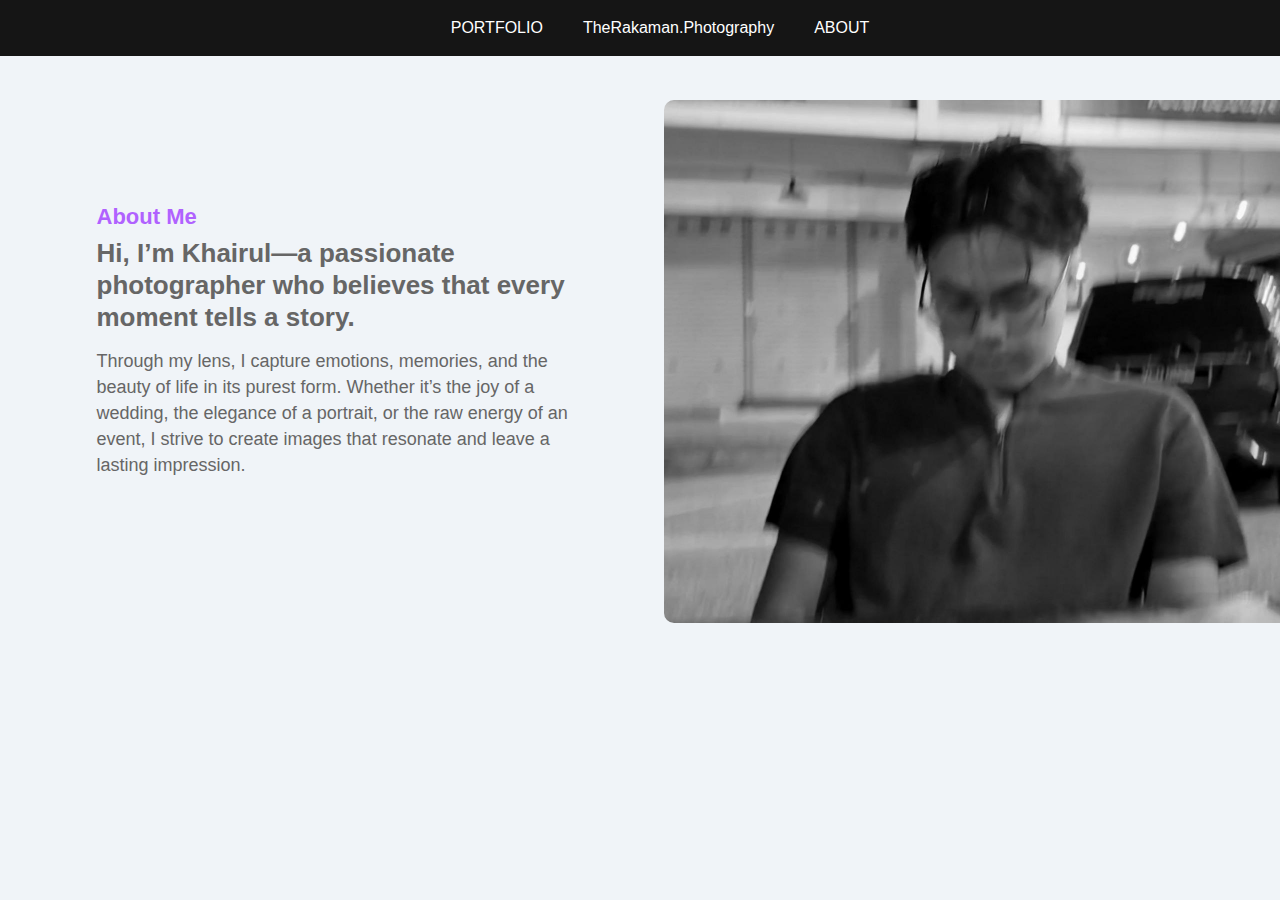
==== about.html @ b475fae4 "Add files via upload" ====
<!DOCTYPE html>
<html lang="en">

<head>
    <meta charset="UTF-8">
    <meta name="viewport" content="width=device-width, initial-scale=1.0">
    <title>Therakaman Photography</title>
    <link rel="stylesheet" href="https://fonts.googleapis.com/css?family=Montserrat:400,700">
    <link rel="stylesheet" href="https://cdnjs.cloudflare.com/ajax/libs/font-awesome/6.0.0/css/all.min.css">
    <link rel="stylesheet" type="text/css" href="style.css">
    <link rel="stylesheet" type="text/css" href="about.css">
    <meta name="description"
        content="Therakaman Photography menawarkan perkhidmatan fotografi profesional untuk perkahwinan, tunang, majlis nikah, OOTD, graduasi dan banyak lagi.">
    <meta name="keywords"
        content="fotografi perkahwinan, wedding photography, jurugambar profesional, Therakaman, fotografi tunang, majlis nikah, OOTD, fotografi graduasi, jurugambar event, fotografi anniversary">

    <meta name="author" content="Therakaman Photography">
</head>

<body>

    <!-- Navigation Bar -->
    <div class="navbar">
        <div class="nav-links" id="nav-links">
            <div class="nav-button"><a href="portfolio.html">PORTFOLIO</a></div>
            <div class="logo"><a href="index.html">TheRakaman.Photography</a></div>
            <div class="nav-button"><a href="about.html">ABOUT</a></div>
        </div>
        <div class="hamburger" id="hamburger">
            <span class="bar"></span>
            <span class="bar"></span>
            <span class="bar"></span>
        </div>
    </div>

    <div class="responsive-container-block bigContainer">
        <div class="responsive-container-block Container bottomContainer">
            <div class="ultimateImg">
                <img class="mainImg" src="img/khai2.jpg" alt="Khairul">
            </div>
            <div class="allText bottomText">
                <p class="text-blk headingText">
                    About Me
                </p>
                <p class="text-blk subHeadingText">
                    Hi, I’m Khairul—a passionate photographer who believes that every moment tells a story.
                </p>
                <p class="text-blk description">
                    Through my lens, I capture
                    emotions, memories, and the beauty of life in its purest form. Whether it’s the joy of a wedding,
                    the elegance of a
                    portrait, or the raw energy of an event, I strive to create images that resonate and leave a lasting
                    impression.
                </p>
            </div>
        </div>
    </div>

    <script src="navbar.js"></script>
</body>

</html>
---- style.css ----
/* Global Styles */
body, html {
  margin: 0;
  padding: 0;
  font-family: 'Montserrat', sans-serif;
  background-color: #f0f4f8;
  color: #333;
  line-height: 1.6;
  scroll-behavior: smooth;
}

h1, h2, h3, h4, h5, h6 {
  font-weight: 700;
  letter-spacing: 1px;
}

a {
  text-decoration: none;
  color: inherit;
}

/* Header Section */
.header {
  background: url('img/wallpaper/therakaman.png') no-repeat center center/cover;
  height: 100vh;
  display: flex;
  justify-content: center;
  align-items: center;
  text-align: center;
  color: white;
  position: relative;
}

.header::before {
  content: "";
  position: absolute;
  top: 0;
  left: 0;
  width: 100%;
  height: 100%;
  background: rgba(0, 0, 0, 0.5);
}
.header-content{
  padding-top: 20%;
}

.header h1, .header p {
  position: relative;
  z-index: 1;
  text-shadow: 3px 3px 13px rgba(0, 0, 0, 0.5);
}

.header h1 {
  font-size: 4rem;
}

.header p {
  font-size: 1.5rem;
}

/* Responsive Adjustments */
@media (max-width: 768px) {
  .header h1 {
    font-size: 3rem;
  }

  .header p {
    font-size: 1.2rem;
  }
}

  .header p {
    font-size: 1rem;
  }

  .logo {
    font-size: 1rem;
    color: #C0A080;
  }

/* Navigation Bar */
.navbar {
  position: fixed;
  top: 0;
  width: 100%;
  background: #151515;
  display: flex;
  justify-content: center;
  align-items: center;
  padding: 15px 20px;
  z-index: 1000;
}

.nav-links {
  display: flex;
  gap: 20px;
}


.navbar a {
  color: white;
  font-size: 1rem;
  transition: color 0.3s ease;
  padding: 10px;
}

.navbar a:hover {
  color: #C0A080;
}

/* Hamburger Menu */
.hamburger {
  display: none;
  flex-direction: column;
  cursor: pointer;
}

.bar {
  width: 25px;
  height: 3px;
  background-color: white;
  margin: 4px 0;
  transition: 0.4s;
}

/* Responsive Navbar */
@media (max-width: 768px) {
  .hamburger {
    display:flex;
    position: relative; 
    left: 30%;  
    }

  .nav-links {
    display: none;
    flex-direction: column;
    position: absolute;
    top: 60px;
    right: 20px;
    background: rgba(0, 0, 0, 0.9);
    border-radius: 10px;
    padding: 10px;
  }

  .nav-links.active {
    display: flex;
  }
}

/* Sections */
.section {
  padding: 80px 20px;
  text-align: center;
}

.about, .contact {
  background: #e0f7fa;
}

.portfolio {
  background: white;
}

/* Portfolio Grid */
.portfolio-grid {
  display: grid;
  grid-template-columns: repeat(3, 1fr); /* 3 columns */
  grid-template-rows: repeat(2, 1fr); /* 2 rows */
  gap: 20px; /* Space between items */
  max-width: 1200px;
  margin: 0 auto;
}

.list-portfolio{
  display: flex;
  justify-content: center;
  align-items: center;
  padding-top: 20px;
  padding-bottom: 30px;
  gap: 20px;
}

.list-portfolio :hover{
  color: #C0A080;
}

.portfolio-item {
  overflow: hidden;
  border-radius: 10px;
  box-shadow: 0 4px 8px rgba(0, 0, 0, 0.1);
  transition: transform 0.3s ease, box-shadow 0.3s ease;
}

.portfolio-item img {
  width: 100%;
  height: 100%;
  object-fit: cover;
  transition: transform 0.3s ease;
}

.portfolio-item:hover {
  transform: scale(1.05);
  box-shadow: 0 8px 16px rgba(0, 0, 0, 0.2);
}

/* Grid Item Sizes */
.portfolio-item.large {
  grid-column: span 2; /* Takes 2 columns */
  grid-row: span 2; /* Takes 2 rows */
}

.portfolio-item.medium {
  grid-column: span 2; /* Takes 2 columns */
  grid-row: span 1; /* Takes 1 row */
}

.portfolio-item.small {
  grid-column: span 1; /* Takes 1 column */
  grid-row: span 1; /* Takes 1 row */
}

/* Responsive Adjustments */
@media (max-width: 768px) {
  .portfolio-grid {
    grid-template-columns: repeat(2, 1fr); /* 2 columns on tablets */
  }

  .portfolio-item.large,
  .portfolio-item.medium,
  .portfolio-item.small {
    grid-column: span 1; /* All items take 1 column on smaller screens */
    grid-row: span 1;
  }
}

@media (max-width: 480px) {
  .portfolio-grid {
    grid-template-columns: 1fr; /* 1 column on mobile */
  }
}

/* Package Section */
.package {
  background: #ffffff;
  padding: 80px 20px;
  text-align: center;
  overflow-x: auto; /* Enable horizontal scrolling */
}

.package-subtitle {
  font-size: 1.2rem;
  color: #666;
  margin-bottom: 40px;
}

.package-grid {
  display: flex; /* Use flexbox for horizontal layout */
  gap: 20px; /* Space between items */
  padding-bottom: 20px; /* Add padding to avoid cutting off shadows */
  overflow-x: auto; /* Enable horizontal scrolling */
  scrollbar-width: thin; /* For Firefox */
  scrollbar-color: #3A4D39 white; /* For Firefox */
}

.package-grid::-webkit-scrollbar {
  height: 8px; /* Scrollbar height */
}

.package-grid::-webkit-scrollbar-thumb {
  background-color: #3A4D39; /* Scrollbar thumb color */
  border-radius: 4px; /* Rounded corners */
}

.package-grid::-webkit-scrollbar-track {
  background-color: #000; /* Scrollbar track color */
}

.package-item {
  background: white;
  border-radius: 10px;
  overflow: hidden;
  box-shadow: 0 4px 8px rgba(0, 0, 0, 0.1);
  transition: transform 0.3s ease, box-shadow 0.3s ease;
  flex: 0 0 auto; /* Prevent flex items from shrinking */
  width: 300px; /* Fixed width for each package item */
}

.package-item:hover {
  transform: translateY(-10px);
  box-shadow: 0 8px 16px rgba(0, 0, 0, 0.2);
}

.package-item img {
  width: 100%;
  height: 200px;
  object-fit: cover;
}

.package-details {
  padding: 20px;
  text-align: left;
}

.package-details h3 {
  font-size: 1.5rem;
  margin-bottom: 10px;
}

.package-details p {
  font-size: 1rem;
  color: #666;
  margin-bottom: 20px;
}

.see-more {
  color: #3A4D39;
  text-decoration: none;
  font-weight: bold;
  cursor: pointer;
  transition: color 0.3s ease;
}

.see-more:hover {
  color: #000;
}

/* Modal Styles */
.modal {
  display: none;
  position: fixed;
  z-index: 1000;
  left: 0;
  top: 0;
  width: 100%;
  height: 100%;
  background-color: rgba(0, 0, 0, 0.9);
  justify-content: center;
  align-items: center;
}

.modal-content {
  max-width: 90%;
  max-height: 90%;
  border-radius: 10px;
}

.close {
  position: absolute;
  top: 20px;
  right: 35px;
  color: white;
  font-size: 40px;
  font-weight: bold;
  cursor: pointer;
  transition: color 0.3s ease;
}

.close:hover {
  color: #ffdfba;
}

.note {
  text-align: justify;
  padding-top: 30px;
  padding-left: 100px;
  padding-right: 100px;
}

@media (max-width: 768px) {
  .note {
    padding: 20px;
  }
}


/* Contact Section */
.contact {
  background: #ffffff;
  padding: 100px 20px;
  text-align: center;
}

@media (max-width: 768px) {
  .contact {
    padding-left: 40px;
  }
}

.contact h2 {
  font-size: 2.5rem;
  margin-bottom: 20px;
}

.contact p {
  font-size: 1.2rem;
  color: #151515;
  margin-bottom: 40px;
}

.contact-button {
  display: flex;
  justify-content: center;
}

/* Button */
.button-1 {
  background-color: #C0A080;
  border-radius: 8px;
  border-style: none;
  color: #3A4D39;
  cursor: pointer;
  padding: 10px 20px;
  font-size: 2rem;
  transition: background-color 0.3s ease;
}

/* Footer */
.footer {
  padding: 20px;
  background: #3A4D39;
  color: white;
  text-align: center;
}

.social-icons {
  display: flex;
  justify-content: center;
  gap: 15px;
  margin-bottom: 10px;
}

.social-icons a {
  font-size: 1.5rem;
  color: white;
  transition: color 0.3s ease;
}

.social-icons a:hover {
  color: #D4AF37;
}
---- about.css ----
* {
  font-family: Nunito, sans-serif;
}

.responsive-container-block {
  min-height: 75px;
  height: fit-content;
  width: 100%;
  padding-top: 10px;
  padding-right: 10px;
  padding-bottom: 10px;
  padding-left: 10px;
  display: flex;
  flex-wrap: wrap;
  margin-top: 0px;
  margin-right: auto;
  margin-bottom: 0px;
  margin-left: auto;
  justify-content: flex-start;
}

a {
  text-decoration-line: none;
  text-decoration-thickness: initial;
  text-decoration-style: initial;
  text-decoration-color: initial;
}

.text-blk {
  margin-top: 0px;
  margin-right: 0px;
  margin-bottom: 0px;
  margin-left: 0px;
  padding-top: 10px;
  padding-right: 10px;
  padding-bottom: 10px;
  padding-left: 10px;
  line-height: 25px;
}

.responsive-container-block.bigContainer {
  padding-top: 10px;
  padding-right: 30px;
  padding-bottom: 10px;
  padding-left: 30px;
  flex-direction: column;
  align-items: center;
  justify-content: center;
  padding: 10px 50px 10px 50px;
}

.mainImg {
  color: black;
  width: 100%;
  height: auto;
  border-top-left-radius: 10px;
  border-top-right-radius: 10px;
  border-bottom-right-radius: 10px;
  border-bottom-left-radius: 10px;
}

.text-blk.headingText {
  font-size: 22px;
  font-weight: 700;
  line-height: 30px;
  color: rgb(176, 98, 255);
  padding-top: 0px;
  padding-right: 10px;
  padding-bottom: 0px;
  padding-left: 0px;
  margin-top: 0px;
  margin-right: 0px;
  margin-bottom: 5px;
  margin-left: 0px;
}

.allText {
  padding-top: 0px;
  padding-right: 0px;
  padding-bottom: 0px;
  padding-left: 0px;
  width: 40%;
  margin-top: 0px;
  margin-right: 0px;
  margin-bottom: 0px;
  margin-left: 0px;
}

.text-blk.subHeadingText {
  color: rgb(102, 102, 102);
  font-size: 26px;
  line-height: 32px;
  font-weight: 700;
  margin-top: 0px;
  margin-right: 0px;
  margin-bottom: 15px;
  margin-left: 0px;
  padding-top: 0px;
  padding-right: 10px;
  padding-bottom: 0px;
  padding-left: 0px;
}

.text-blk.description {
  font-size: 18px;
  line-height: 26px;
  color: rgb(102, 102, 102);
  margin-top: 0px;
  margin-right: 0px;
  margin-bottom: 50px;
  margin-left: 0px;
  font-weight: 400;
  padding-top: 0px;
  padding-right: 10px;
  padding-bottom: 0px;
  padding-left: 0px;
}

.explore {
  font-size: 16px;
  line-height: 28px;
  color: rgb(102, 102, 102);
  border-top-width: 2px;
  border-right-width: 2px;
  border-bottom-width: 2px;
  border-left-width: 2px;
  border-top-style: solid;
  border-right-style: solid;
  border-bottom-style: solid;
  border-left-style: solid;
  border-top-color: rgb(102, 102, 102);
  border-right-color: rgb(102, 102, 102);
  border-bottom-color: rgb(102, 102, 102);
  border-left-color: rgb(102, 102, 102);
  border-image-source: initial;
  border-image-slice: initial;
  border-image-width: initial;
  border-image-outset: initial;
  border-image-repeat: initial;
  cursor: pointer;
  background-color: white;
  margin-top: 0px;
  margin-right: 0px;
  margin-bottom: 0px;
  margin-left: 0px;
  padding-top: 8px;
  padding-right: 40px;
  padding-bottom: 8px;
  padding-left: 40px;
}

.explore:hover {
  background-image: initial;
  background-position-x: initial;
  background-position-y: initial;
  background-size: initial;
  background-repeat-x: initial;
  background-repeat-y: initial;
  background-attachment: initial;
  background-origin: initial;
  background-clip: initial;
  background-color: rgb(176, 98, 255);
  color: white;
  border-top-width: initial;
  border-right-width: initial;
  border-bottom-width: initial;
  border-left-width: initial;
  border-top-style: none;
  border-right-style: none;
  border-bottom-style: none;
  border-left-style: none;
  border-top-color: initial;
  border-right-color: initial;
  border-bottom-color: initial;
  border-left-color: initial;
  border-image-source: initial;
  border-image-slice: initial;
  border-image-width: initial;
  border-image-outset: initial;
  border-image-repeat: initial;
}

.responsive-container-block.Container {
  margin-top: 80px;
  margin-right: auto;
  margin-bottom: 50px;
  margin-left: auto;
  justify-content: center;
  align-items: center;
  max-width: 1320px;
  padding-top: 10px;
  padding-right: 10px;
  padding-bottom: 10px;
  padding-left: 10px;
}

.responsive-container-block.Container.bottomContainer {
  flex-direction: row-reverse;
  margin-top: 80px;
  margin-right: auto;
  margin-bottom: 50px;
  margin-left: auto;
  position: static;
}

.allText.aboveText {
  margin-top: 0px;
  margin-right: 0px;
  margin-bottom: 0px;
  margin-left: 40px;
}

.allText.bottomText {
  margin-top: 0px;
  margin-right: 40px;
  margin-bottom: 0px;
  margin-left: 0px;
  display: flex;
  flex-direction: column;
  align-items: flex-start;
  justify-content: flex-start;
  padding-top: 0px;
  padding-right: 15px;
  padding-bottom: 0px;
  padding-left: 0px;
}

.purpleBox {
  display: flex;
  flex-direction: column;
  align-items: flex-start;
  max-width: 430px;
  background-color: rgb(176, 98, 255);
  padding-top: 20px;
  padding-right: 20px;
  padding-bottom: 20px;
  padding-left: 20px;
  border-top-left-radius: 10px;
  border-top-right-radius: 10px;
  border-bottom-right-radius: 10px;
  border-bottom-left-radius: 10px;
  position: absolute;
  bottom: -35px;
  left: -8%;
}

.purpleText {
  font-size: 18px;
  line-height: 26px;
  color: white;
  margin-top: 0px;
  margin-right: 0px;
  margin-bottom: 10px;
  margin-left: 0px;
}

.ultimateImg {
  width: 50%;
  position: relative;
}

@media (max-width: 1024px) {
  .responsive-container-block.Container {
    max-width: 850px;
  }

  .mainImg {
    width: 55%;
    height: auto;
  }

  .allText {
    width: 40%;
    margin-top: 0px;
    margin-right: 0px;
    margin-bottom: 0px;
    margin-left: 20px;
  }

  .responsive-container-block.bigContainer {
    padding-top: 10px;
    padding-right: 10px;
    padding-bottom: 10px;
    padding-left: 10px;
  }

  .responsive-container-block.Container.bottomContainer {
    margin-top: 80px;
    margin-right: auto;
    margin-bottom: 50px;
    margin-left: auto;
  }

  .responsive-container-block.Container {
    max-width: 830px;
  }

  .allText.aboveText {
    margin-top: 30px;
    margin-right: 0px;
    margin-bottom: 0px;
    margin-left: 40px;
  }

  .allText.bottomText {
    margin-top: 30px;
    margin-right: 40px;
    margin-bottom: 0px;
    margin-left: 0px;
    text-align: left;
  }

  .text-blk.headingText {
    text-align: center;
  }

  .allText.aboveText {
    display: flex;
    flex-direction: column;
    align-items: center;
    justify-content: center;
    margin-top: 30px;
    margin-right: 0px;
    margin-bottom: 0px;
    margin-left: 0px;
  }

  .text-blk.subHeadingText {
    text-align: left;
    font-size: 26px;
    line-height: 32px;
  }

  .text-blk.description {
    text-align: left;
    line-height: 24px;
  }

  .explore {
    margin-top: 0px;
    margin-right: 0px;
    margin-bottom: 0px;
    margin-left: 0px;
  }

  .responsive-container-block.bigContainer {
    padding-top: 10px;
    padding-right: 30px;
    padding-bottom: 10px;
    padding-left: 30px;
  }

  .responsive-container-block.Container {
    justify-content: space-evenly;
  }

  .purpleBox {
    bottom: 10%;
  }

  .responsive-container-block.Container.bottomContainer {
    padding-top: 10px;
    padding-right: 0px;
    padding-bottom: 10px;
    padding-left: 0px;
    max-width: 930px;
  }

  .allText.bottomText {
    width: 40%;
  }

  .purpleBox {
    bottom: auto;
    left: -10%;
    top: 70%;
  }

  .mainImg {
    width: 100%;
  }

  .text-blk.headingText {
    text-align: left;
  }
}

@media (max-width: 768px) {
  .allText {
    width: 100%;
    display: flex;
    flex-direction: column;
    justify-content: center;
    align-items: center;
    padding-top: 0px;
    padding-right: 0px;
    padding-bottom: 0px;
    padding-left: 0px;
  }

  .responsive-container-block.Container {
    flex-direction: column;
    height: auto;
  }

  .text-blk.headingText {
    text-align: center;
  }

  .text-blk.subHeadingText {
    text-align: center;
    font-size: 24px;
  }

  .text-blk.description {
    text-align: center;
    font-size: 18px;
  }

  .allText {
    margin-top: 40px;
    margin-right: 0px;
    margin-bottom: 0px;
    margin-left: 0px;
  }

  .allText.aboveText {
    margin-top: 40px;
    margin-right: 0px;
    margin-bottom: 0px;
    margin-left: 0px;
  }

  .responsive-container-block.Container {
    margin-top: 80px;
    margin-right: auto;
    margin-bottom: 50px;
    margin-left: auto;
  }

  .responsive-container-block.Container.bottomContainer {
    margin-top: 50px;
    margin-right: auto;
    margin-bottom: 50px;
    margin-left: auto;
  }

  .allText.bottomText {
    margin-top: 40px;
    margin-right: 0px;
    margin-bottom: 0px;
    margin-left: 0px;
  }

  .mainImg {
    width: 100%;
    margin-top: 0px;
    margin-right: 0px;
    margin-bottom: -70px;
    margin-left: 0px;
  }

  .responsive-container-block.Container.bottomContainer {
    flex-direction: column;
  }

  .ultimateImg {
    width: 100%;
  }

  .purpleBox {
    position: static;
  }

  .allText.bottomText {
    width: 100%;
    align-items: flex-start;
  }

  .text-blk.headingText {
    text-align: left;
  }

  .text-blk.subHeadingText {
    text-align: left;
  }

  .text-blk.description {
    text-align: left;
  }

  .ultimateImg {
    position: static;
  }

  .mainImg {
    margin-top: 0px;
    margin-right: 0px;
    margin-bottom: 0px;
    margin-left: 0px;
  }

  .ultimateImg {
    position: relative;
  }

  .purpleBox {
    margin-top: 0px;
    margin-right: 0px;
    margin-bottom: 0px;
    margin-left: 0px;
    position: absolute;
    left: 0px;
    top: 80%;
  }

  .allText.bottomText {
    margin-top: 100px;
    margin-right: 0px;
    margin-bottom: 0px;
    margin-left: 0px;
  }
}

@media (max-width: 500px) {
  .responsive-container-block.Container {
    padding-top: 10px;
    padding-right: 0px;
    padding-bottom: 10px;
    padding-left: 0px;
    width: 100%;
    max-width: 100%;
  }

  .mainImg {
    width: 100%;
  }

  .responsive-container-block.bigContainer {
    padding-top: 10px;
    padding-right: 25px;
    padding-bottom: 10px;
    padding-left: 25px;
  }

  .text-blk.subHeadingText {
    font-size: 24px;
    padding-top: 0px;
    padding-right: 0px;
    padding-bottom: 0px;
    padding-left: 0px;
    line-height: 28px;
  }

  .text-blk.description {
    font-size: 16px;
    padding-top: 0px;
    padding-right: 0px;
    padding-bottom: 0px;
    padding-left: 0px;
    line-height: 22px;
  }

  .allText {
    padding-top: 0px;
    padding-right: 0px;
    padding-bottom: 0px;
    padding-left: 0px;
    width: 100%;
  }

  .allText.bottomText {
    margin-top: 50px;
    margin-right: 0px;
    margin-bottom: 0px;
    margin-left: 0px;
    padding: 0 0 0 0;
    margin: 30px 0 0 0;
  }

  .ultimateImg {
    position: static;
  }

  .purpleBox {
    position: static;
  }

  .stars {
    width: 55%;
  }

  .allText.bottomText {
    margin-top: 75px;
    margin-right: 0px;
    margin-bottom: 0px;
    margin-left: 0px;
  }

  .responsive-container-block.bigContainer {
    padding-top: 10px;
    padding-right: 20px;
    padding-bottom: 10px;
    padding-left: 20px;
  }

  .purpleText {
    font-size: 16px;
    line-height: 22px;
  }

  .explore {
    padding: 6px 35px 6px 35px;
    font-size: 15px;
  }
}
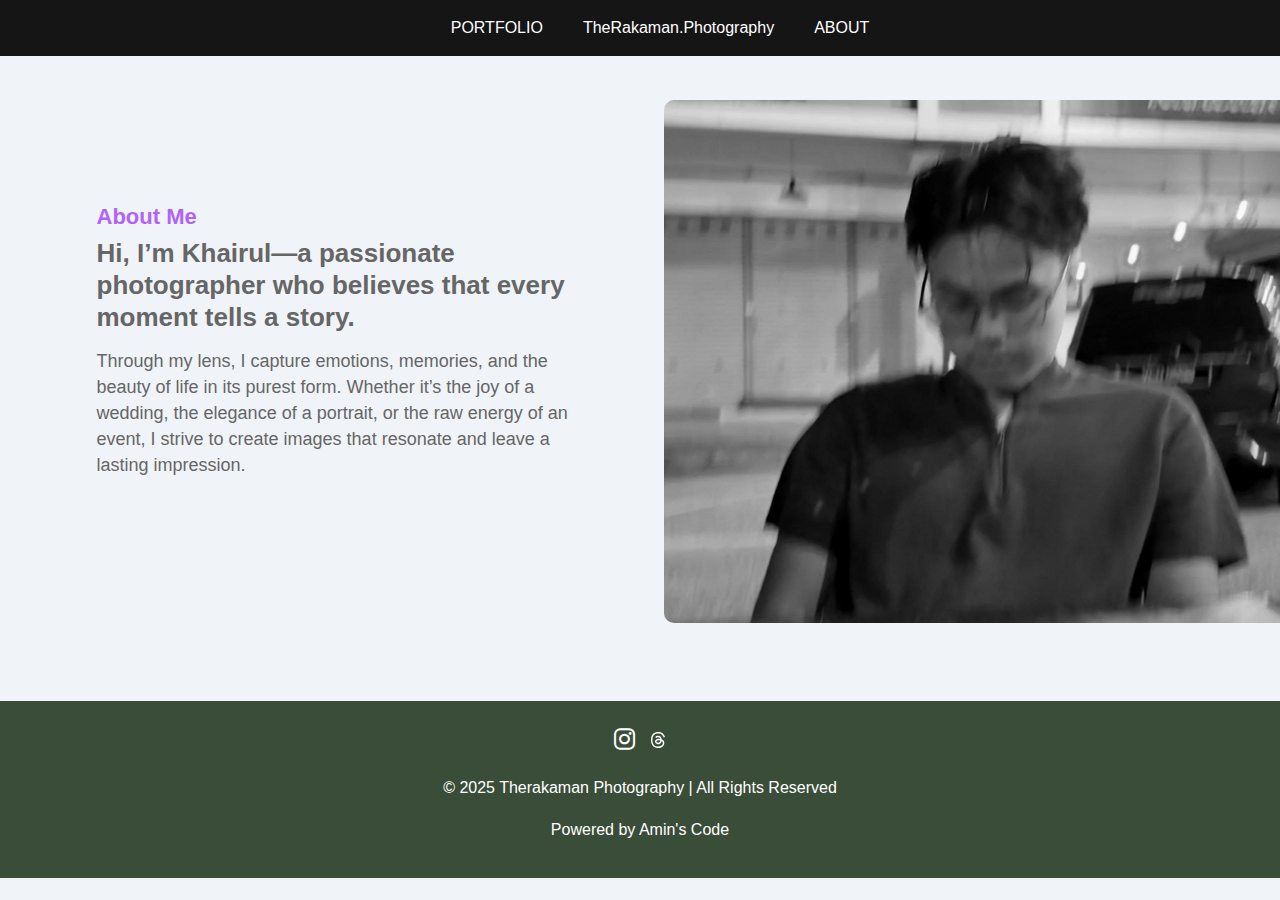
==== commit aa7a9543: "about.html" ====
--- a/about.html
+++ b/about.html
@@ -56,7 +56,24 @@
         </div>
     </div>
 
+    <!-- Footer -->
+<div class="footer">
+    <div class="social-icons">
+        <a href="https://www.instagram.com/therakaman.photography/" target="_blank"><i class="fab fa-instagram"></i></a>
+        <a href="https://www.threads.net/@therakaman.photography?xmt=AQGzIdc-Qh1opQ-xZN11OjlLVJOpdPUdqypCZM3C1hj0hWc"
+            target="_blank">
+            <svg xmlns="http://www.w3.org/2000/svg" width="16" height="16" fill="currentColor" class="bi bi-threads"
+                viewBox="0 0 16 16">
+                <path
+                    d="M6.321 6.016c-.27-.18-1.166-.802-1.166-.802.756-1.081 1.753-1.502 3.132-1.502.975 0 1.803.327 2.394.948s.928 1.509 1.005 2.644q.492.207.905.484c1.109.745 1.719 1.86 1.719 3.137 0 2.716-2.226 5.075-6.256 5.075C4.594 16 1 13.987 1 7.994 1 2.034 4.482 0 8.044 0 9.69 0 13.55.243 15 5.036l-1.36.353C12.516 1.974 10.163 1.43 8.006 1.43c-3.565 0-5.582 2.171-5.582 6.79 0 4.143 2.254 6.343 5.63 6.343 2.777 0 4.847-1.443 4.847-3.556 0-1.438-1.208-2.127-1.27-2.127-.236 1.234-.868 3.31-3.644 3.31-1.618 0-3.013-1.118-3.013-2.582 0-2.09 1.984-2.847 3.55-2.847.586 0 1.294.04 1.663.114 0-.637-.54-1.728-1.9-1.728-1.25 0-1.566.405-1.967.868ZM8.716 8.19c-2.04 0-2.304.87-2.304 1.416 0 .878 1.043 1.168 1.6 1.168 1.02 0 2.067-.282 2.232-2.423a6.2 6.2 0 0 0-1.528-.161" />
+            </svg>
+        </a>
+    </div>
+    <p>&copy; 2025 Therakaman Photography | All Rights Reserved</p>
+    <p>Powered by Amin's Code</p>
+</div>
+
     <script src="navbar.js"></script>
 </body>
 
-</html>+</html>
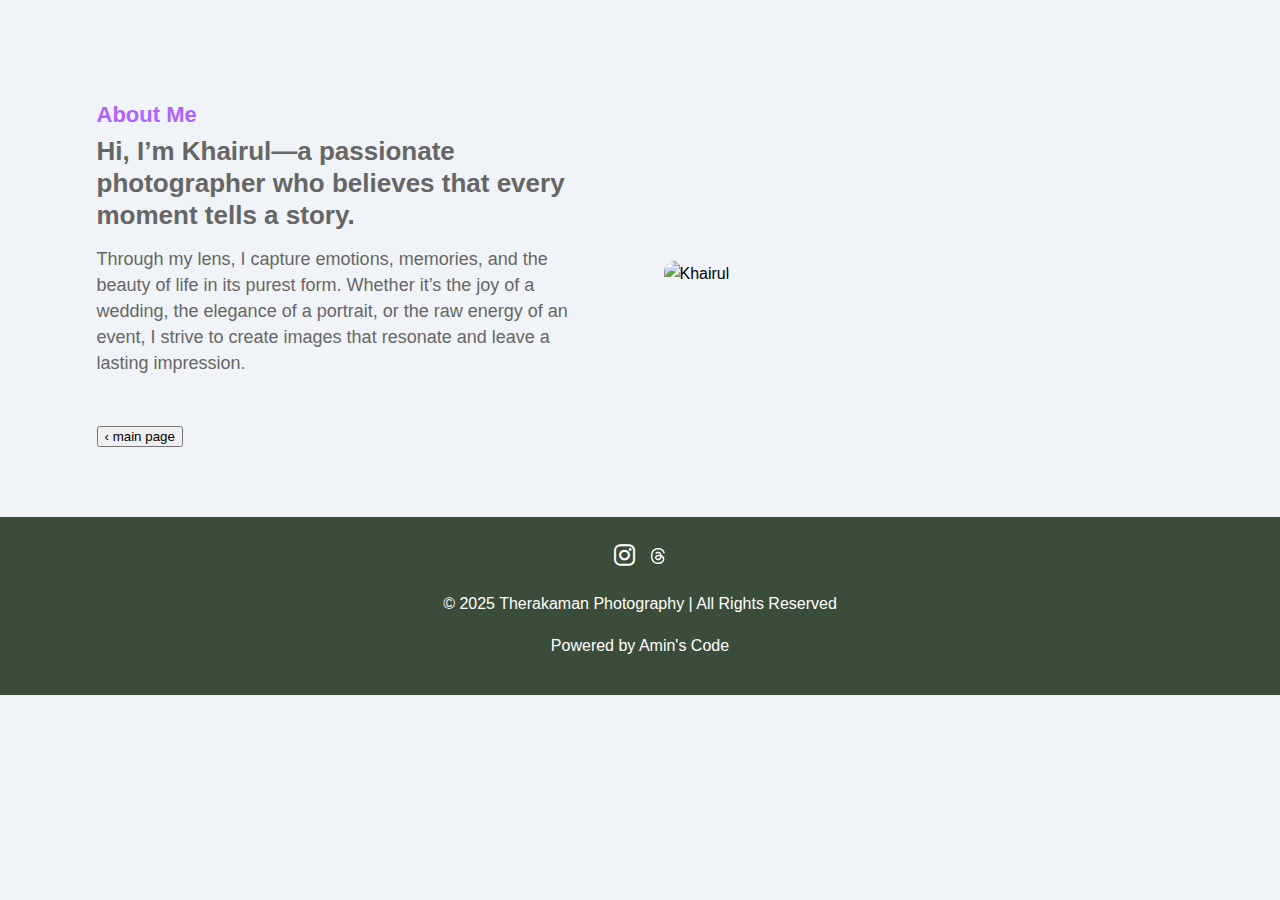
==== commit a4fe6ab5: "about.html" ====
--- a/about.html
+++ b/about.html
@@ -18,21 +18,6 @@
 </head>
 
 <body>
-
-    <!-- Navigation Bar -->
-    <div class="navbar">
-        <div class="nav-links" id="nav-links">
-            <div class="nav-button"><a href="portfolio.html">PORTFOLIO</a></div>
-            <div class="logo"><a href="index.html">TheRakaman.Photography</a></div>
-            <div class="nav-button"><a href="about.html">ABOUT</a></div>
-        </div>
-        <div class="hamburger" id="hamburger">
-            <span class="bar"></span>
-            <span class="bar"></span>
-            <span class="bar"></span>
-        </div>
-    </div>
-
     <div class="responsive-container-block bigContainer">
         <div class="responsive-container-block Container bottomContainer">
             <div class="ultimateImg">
@@ -52,27 +37,31 @@
                     portrait, or the raw energy of an event, I strive to create images that resonate and leave a lasting
                     impression.
                 </p>
+                <button class="prev-button">
+                    <a href="index.html">&#8249; main page</a>
+                </button>
             </div>
         </div>
     </div>
 
     <!-- Footer -->
-<div class="footer">
-    <div class="social-icons">
-        <a href="https://www.instagram.com/therakaman.photography/" target="_blank"><i class="fab fa-instagram"></i></a>
-        <a href="https://www.threads.net/@therakaman.photography?xmt=AQGzIdc-Qh1opQ-xZN11OjlLVJOpdPUdqypCZM3C1hj0hWc"
-            target="_blank">
-            <svg xmlns="http://www.w3.org/2000/svg" width="16" height="16" fill="currentColor" class="bi bi-threads"
-                viewBox="0 0 16 16">
-                <path
-                    d="M6.321 6.016c-.27-.18-1.166-.802-1.166-.802.756-1.081 1.753-1.502 3.132-1.502.975 0 1.803.327 2.394.948s.928 1.509 1.005 2.644q.492.207.905.484c1.109.745 1.719 1.86 1.719 3.137 0 2.716-2.226 5.075-6.256 5.075C4.594 16 1 13.987 1 7.994 1 2.034 4.482 0 8.044 0 9.69 0 13.55.243 15 5.036l-1.36.353C12.516 1.974 10.163 1.43 8.006 1.43c-3.565 0-5.582 2.171-5.582 6.79 0 4.143 2.254 6.343 5.63 6.343 2.777 0 4.847-1.443 4.847-3.556 0-1.438-1.208-2.127-1.27-2.127-.236 1.234-.868 3.31-3.644 3.31-1.618 0-3.013-1.118-3.013-2.582 0-2.09 1.984-2.847 3.55-2.847.586 0 1.294.04 1.663.114 0-.637-.54-1.728-1.9-1.728-1.25 0-1.566.405-1.967.868ZM8.716 8.19c-2.04 0-2.304.87-2.304 1.416 0 .878 1.043 1.168 1.6 1.168 1.02 0 2.067-.282 2.232-2.423a6.2 6.2 0 0 0-1.528-.161" />
-            </svg>
-        </a>
+    <div class="footer">
+    
+        <div class="social-icons">
+            <a href="https://www.instagram.com/therakaman.photography/" target="_blank"><i class="fab fa-instagram"></i></a>
+            <a href="https://www.threads.net/@therakaman.photography?xmt=AQGzIdc-Qh1opQ-xZN11OjlLVJOpdPUdqypCZM3C1hj0hWc"
+                target="_blank">
+                <svg xmlns="http://www.w3.org/2000/svg" width="16" height="16" fill="currentColor" class="bi bi-threads"
+                    viewBox="0 0 16 16">
+                    <path
+                        d="M6.321 6.016c-.27-.18-1.166-.802-1.166-.802.756-1.081 1.753-1.502 3.132-1.502.975 0 1.803.327 2.394.948s.928 1.509 1.005 2.644q.492.207.905.484c1.109.745 1.719 1.86 1.719 3.137 0 2.716-2.226 5.075-6.256 5.075C4.594 16 1 13.987 1 7.994 1 2.034 4.482 0 8.044 0 9.69 0 13.55.243 15 5.036l-1.36.353C12.516 1.974 10.163 1.43 8.006 1.43c-3.565 0-5.582 2.171-5.582 6.79 0 4.143 2.254 6.343 5.63 6.343 2.777 0 4.847-1.443 4.847-3.556 0-1.438-1.208-2.127-1.27-2.127-.236 1.234-.868 3.31-3.644 3.31-1.618 0-3.013-1.118-3.013-2.582 0-2.09 1.984-2.847 3.55-2.847.586 0 1.294.04 1.663.114 0-.637-.54-1.728-1.9-1.728-1.25 0-1.566.405-1.967.868ZM8.716 8.19c-2.04 0-2.304.87-2.304 1.416 0 .878 1.043 1.168 1.6 1.168 1.02 0 2.067-.282 2.232-2.423a6.2 6.2 0 0 0-1.528-.161" />
+                </svg>
+            </a>
+        </div>
+        <p>&copy; 2025 Therakaman Photography | All Rights Reserved</p>
+        <p>Powered by Amin's Code</p>
     </div>
-    <p>&copy; 2025 Therakaman Photography | All Rights Reserved</p>
-    <p>Powered by Amin's Code</p>
-</div>
-
+    
     <script src="navbar.js"></script>
 </body>
 
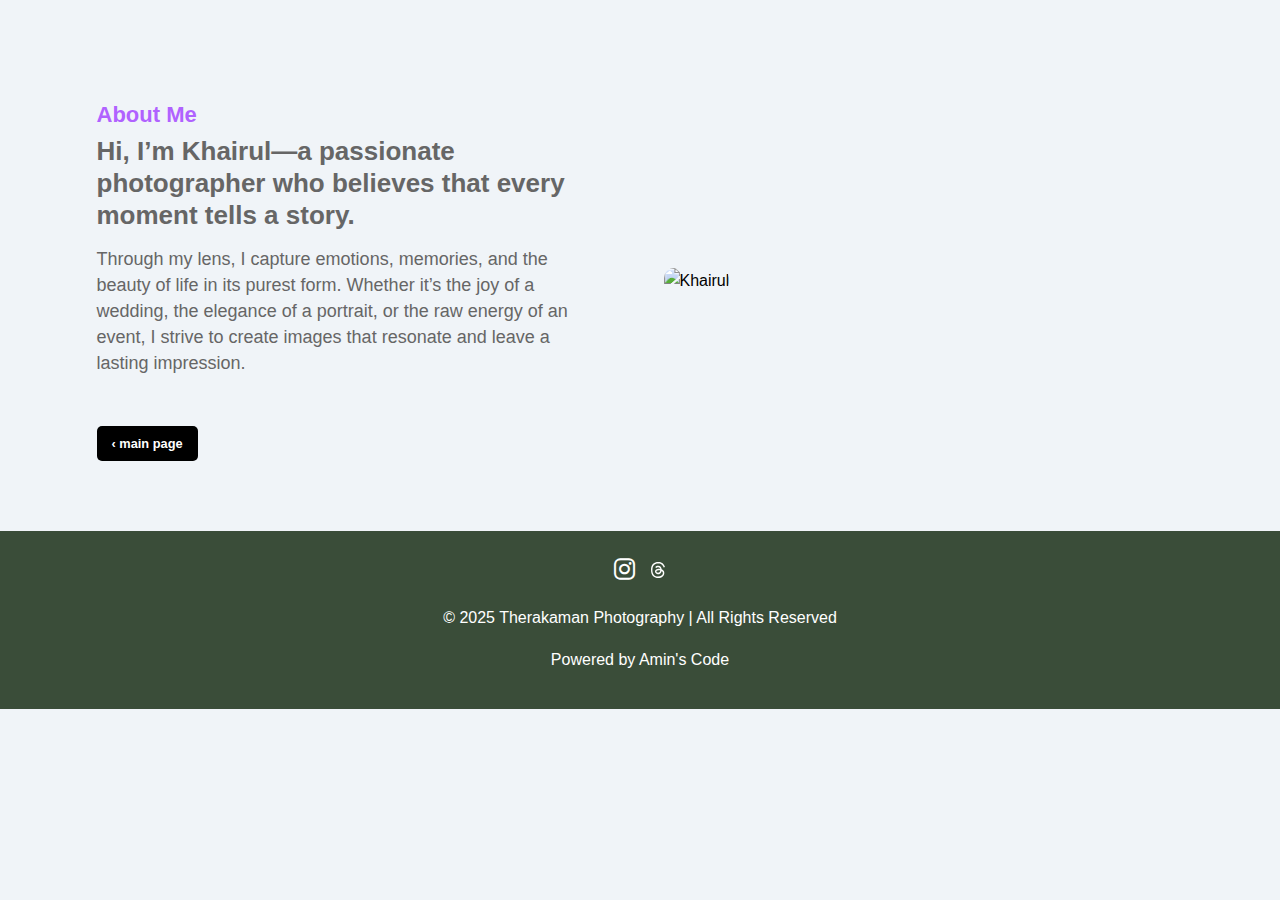
==== commit 6197684d: "about.html" ====
--- a/about.html
+++ b/about.html
@@ -9,6 +9,7 @@
     <link rel="stylesheet" href="https://cdnjs.cloudflare.com/ajax/libs/font-awesome/6.0.0/css/all.min.css">
     <link rel="stylesheet" type="text/css" href="style.css">
     <link rel="stylesheet" type="text/css" href="about.css">
+    <link rel="stylesheet" type="text/css" href="footer.css">
     <meta name="description"
         content="Therakaman Photography menawarkan perkhidmatan fotografi profesional untuk perkahwinan, tunang, majlis nikah, OOTD, graduasi dan banyak lagi.">
     <meta name="keywords"
@@ -21,7 +22,7 @@
     <div class="responsive-container-block bigContainer">
         <div class="responsive-container-block Container bottomContainer">
             <div class="ultimateImg">
-                <img class="mainImg" src="img/khai2.jpg" alt="Khairul">
+                <img class="mainImg" src="khai2.jpg" alt="Khairul">
             </div>
             <div class="allText bottomText">
                 <p class="text-blk headingText">
--- a/style.css
+++ b/style.css
@@ -1,5 +1,6 @@
 /* Global Styles */
-body, html {
+body,
+html {
   margin: 0;
   padding: 0;
   font-family: 'Montserrat', sans-serif;
@@ -9,7 +10,12 @@
   scroll-behavior: smooth;
 }
 
-h1, h2, h3, h4, h5, h6 {
+h1,
+h2,
+h3,
+h4,
+h5,
+h6 {
   font-weight: 700;
   letter-spacing: 1px;
 }
@@ -21,7 +27,7 @@
 
 /* Header Section */
 .header {
-  background: url('img/wallpaper/therakaman.png') no-repeat center center/cover;
+  background: url('therakaman.jpg') no-repeat center center/cover;
   height: 100vh;
   display: flex;
   justify-content: center;
@@ -40,11 +46,13 @@
   height: 100%;
   background: rgba(0, 0, 0, 0.5);
 }
-.header-content{
-  padding-top: 20%;
-}
-
-.header h1, .header p {
+
+.header-content {
+  padding-top: 5%;
+}
+
+.header h1,
+.header p {
   position: relative;
   z-index: 1;
   text-shadow: 3px 3px 13px rgba(0, 0, 0, 0.5);
@@ -69,82 +77,13 @@
   }
 }
 
-  .header p {
-    font-size: 1rem;
-  }
-
-  .logo {
-    font-size: 1rem;
-    color: #C0A080;
-  }
-
-/* Navigation Bar */
-.navbar {
-  position: fixed;
-  top: 0;
-  width: 100%;
-  background: #151515;
-  display: flex;
-  justify-content: center;
-  align-items: center;
-  padding: 15px 20px;
-  z-index: 1000;
-}
-
-.nav-links {
-  display: flex;
-  gap: 20px;
-}
-
-
-.navbar a {
-  color: white;
+.header p {
   font-size: 1rem;
-  transition: color 0.3s ease;
-  padding: 10px;
-}
-
-.navbar a:hover {
+}
+
+.logo {
+  font-size: 1rem;
   color: #C0A080;
-}
-
-/* Hamburger Menu */
-.hamburger {
-  display: none;
-  flex-direction: column;
-  cursor: pointer;
-}
-
-.bar {
-  width: 25px;
-  height: 3px;
-  background-color: white;
-  margin: 4px 0;
-  transition: 0.4s;
-}
-
-/* Responsive Navbar */
-@media (max-width: 768px) {
-  .hamburger {
-    display:flex;
-    position: relative; 
-    left: 30%;  
-    }
-
-  .nav-links {
-    display: none;
-    flex-direction: column;
-    position: absolute;
-    top: 60px;
-    right: 20px;
-    background: rgba(0, 0, 0, 0.9);
-    border-radius: 10px;
-    padding: 10px;
-  }
-
-  .nav-links.active {
-    display: flex;
-  }
 }
 
 /* Sections */
@@ -153,7 +92,8 @@
   text-align: center;
 }
 
-.about, .contact {
+.about,
+.contact {
   background: #e0f7fa;
 }
 
@@ -164,14 +104,17 @@
 /* Portfolio Grid */
 .portfolio-grid {
   display: grid;
-  grid-template-columns: repeat(3, 1fr); /* 3 columns */
-  grid-template-rows: repeat(2, 1fr); /* 2 rows */
-  gap: 20px; /* Space between items */
-  max-width: 1200px;
+  grid-template-columns: repeat(4, 1fr);
+  /* 3 columns */
+  grid-template-rows: repeat(4, 1fr);
+  /* 2 rows */
+  gap: 20px;
+  /* Space between items */
+  max-width: 900px;
   margin: 0 auto;
 }
 
-.list-portfolio{
+.list-portfolio {
   display: flex;
   justify-content: center;
   align-items: center;
@@ -180,7 +123,7 @@
   gap: 20px;
 }
 
-.list-portfolio :hover{
+.list-portfolio :hover {
   color: #C0A080;
 }
 
@@ -203,48 +146,36 @@
   box-shadow: 0 8px 16px rgba(0, 0, 0, 0.2);
 }
 
-/* Grid Item Sizes */
-.portfolio-item.large {
-  grid-column: span 2; /* Takes 2 columns */
-  grid-row: span 2; /* Takes 2 rows */
-}
-
-.portfolio-item.medium {
-  grid-column: span 2; /* Takes 2 columns */
-  grid-row: span 1; /* Takes 1 row */
-}
-
-.portfolio-item.small {
-  grid-column: span 1; /* Takes 1 column */
-  grid-row: span 1; /* Takes 1 row */
-}
-
-/* Responsive Adjustments */
-@media (max-width: 768px) {
-  .portfolio-grid {
-    grid-template-columns: repeat(2, 1fr); /* 2 columns on tablets */
-  }
-
-  .portfolio-item.large,
-  .portfolio-item.medium,
-  .portfolio-item.small {
-    grid-column: span 1; /* All items take 1 column on smaller screens */
-    grid-row: span 1;
-  }
-}
-
-@media (max-width: 480px) {
-  .portfolio-grid {
-    grid-template-columns: 1fr; /* 1 column on mobile */
-  }
-}
+.button-p {
+  display: inline-block;
+  text-align: center;
+  margin-top: 20px;
+}
+
+.button-p a {
+  display: inline-block;
+  padding: 12px 24px;
+  color: #026440;
+  font-size: 16px;
+  font-weight: bold;
+  text-decoration: none;
+  border-radius: 8px;
+  transition: all 0.3s ease-in-out;
+}
+
+.button-p a:hover {
+  color: #028A4E;
+  transform: translateY(-3px);
+}
+
 
 /* Package Section */
 .package {
   background: #ffffff;
   padding: 80px 20px;
   text-align: center;
-  overflow-x: auto; /* Enable horizontal scrolling */
+  overflow-x: auto;
+  /* Enable horizontal scrolling */
 }
 
 .package-subtitle {
@@ -254,25 +185,35 @@
 }
 
 .package-grid {
-  display: flex; /* Use flexbox for horizontal layout */
-  gap: 20px; /* Space between items */
-  padding-bottom: 20px; /* Add padding to avoid cutting off shadows */
-  overflow-x: auto; /* Enable horizontal scrolling */
-  scrollbar-width: thin; /* For Firefox */
-  scrollbar-color: #3A4D39 white; /* For Firefox */
+  display: flex;
+  /* Use flexbox for horizontal layout */
+  gap: 20px;
+  /* Space between items */
+  padding-bottom: 20px;
+  /* Add padding to avoid cutting off shadows */
+  overflow-x: auto;
+  /* Enable horizontal scrolling */
+  scrollbar-width: thin;
+  /* For Firefox */
+  scrollbar-color: #3A4D39 white;
+  /* For Firefox */
 }
 
 .package-grid::-webkit-scrollbar {
-  height: 8px; /* Scrollbar height */
+  height: 8px;
+  /* Scrollbar height */
 }
 
 .package-grid::-webkit-scrollbar-thumb {
-  background-color: #3A4D39; /* Scrollbar thumb color */
-  border-radius: 4px; /* Rounded corners */
+  background-color: #3A4D39;
+  /* Scrollbar thumb color */
+  border-radius: 4px;
+  /* Rounded corners */
 }
 
 .package-grid::-webkit-scrollbar-track {
-  background-color: #000; /* Scrollbar track color */
+  background-color: #000;
+  /* Scrollbar track color */
 }
 
 .package-item {
@@ -281,8 +222,10 @@
   overflow: hidden;
   box-shadow: 0 4px 8px rgba(0, 0, 0, 0.1);
   transition: transform 0.3s ease, box-shadow 0.3s ease;
-  flex: 0 0 auto; /* Prevent flex items from shrinking */
-  width: 300px; /* Fixed width for each package item */
+  flex: 0 0 auto;
+  /* Prevent flex items from shrinking */
+  width: 300px;
+  /* Fixed width for each package item */
 }
 
 .package-item:hover {
@@ -310,18 +253,6 @@
   font-size: 1rem;
   color: #666;
   margin-bottom: 20px;
-}
-
-.see-more {
-  color: #3A4D39;
-  text-decoration: none;
-  font-weight: bold;
-  cursor: pointer;
-  transition: color 0.3s ease;
-}
-
-.see-more:hover {
-  color: #000;
 }
 
 /* Modal Styles */
@@ -403,38 +334,39 @@
 }
 
 /* Button */
-.button-1 {
-  background-color: #C0A080;
+.button-63 {
+  align-items: center;
+  background-image: linear-gradient(144deg, #3B7A57, #4CAF50 50%, #A7D129);
+  border: 0;
   border-radius: 8px;
-  border-style: none;
-  color: #3A4D39;
+  box-shadow: rgba(0, 100, 0, 0.3) 0 15px 30px -5px;
+
+  box-sizing: border-box;
+  color: #FFFFFF;
+  display: flex;
+  font-family: Phantomsans, sans-serif;
+  font-size: 20px;
+  justify-content: center;
+  line-height: 1em;
+  max-width: 100%;
+  min-width: 140px;
+  padding: 19px 24px;
+  text-decoration: none;
+  user-select: none;
+  -webkit-user-select: none;
+  touch-action: manipulation;
+  white-space: nowrap;
   cursor: pointer;
-  padding: 10px 20px;
-  font-size: 2rem;
-  transition: background-color 0.3s ease;
-}
-
-/* Footer */
-.footer {
-  padding: 20px;
-  background: #3A4D39;
-  color: white;
-  text-align: center;
-}
-
-.social-icons {
-  display: flex;
-  justify-content: center;
-  gap: 15px;
-  margin-bottom: 10px;
-}
-
-.social-icons a {
-  font-size: 1.5rem;
-  color: white;
-  transition: color 0.3s ease;
-}
-
-.social-icons a:hover {
-  color: #D4AF37;
-}
+}
+
+.button-63:active,
+.button-63:hover {
+  outline: 0;
+}
+
+@media (min-width: 768px) {
+  .button-63 {
+    font-size: 24px;
+    min-width: 196px;
+  }
+}
--- a/about.css
+++ b/about.css
@@ -613,4 +613,24 @@
     padding: 6px 35px 6px 35px;
     font-size: 15px;
   }
-}+}
+
+.prev-button {
+            background-color: black;
+            border: none;
+            padding: 10px 15px;
+            border-radius: 5px;
+            cursor: pointer;
+            transition: 0.3s;
+        }
+
+        .prev-button a {
+            color: white;
+            text-decoration: none;
+            font-size: 0.8rem;
+            font-weight: bold;
+        }
+
+        .prev-button:hover {
+            background-color: #333;
+        }
--- a/footer.css
+++ b/footer.css
@@ -0,0 +1,24 @@
+/* Footer */
+.footer {
+    padding: 20px;
+    background: #3A4D39;
+    color: white;
+    text-align: center;
+}
+
+.social-icons {
+    display: flex;
+    justify-content: center;
+    gap: 15px;
+    margin-bottom: 10px;
+}
+
+.social-icons a {
+    font-size: 1.5rem;
+    color: white;
+    transition: color 0.3s ease;
+}
+
+.social-icons a:hover {
+    color: #D4AF37;
+}